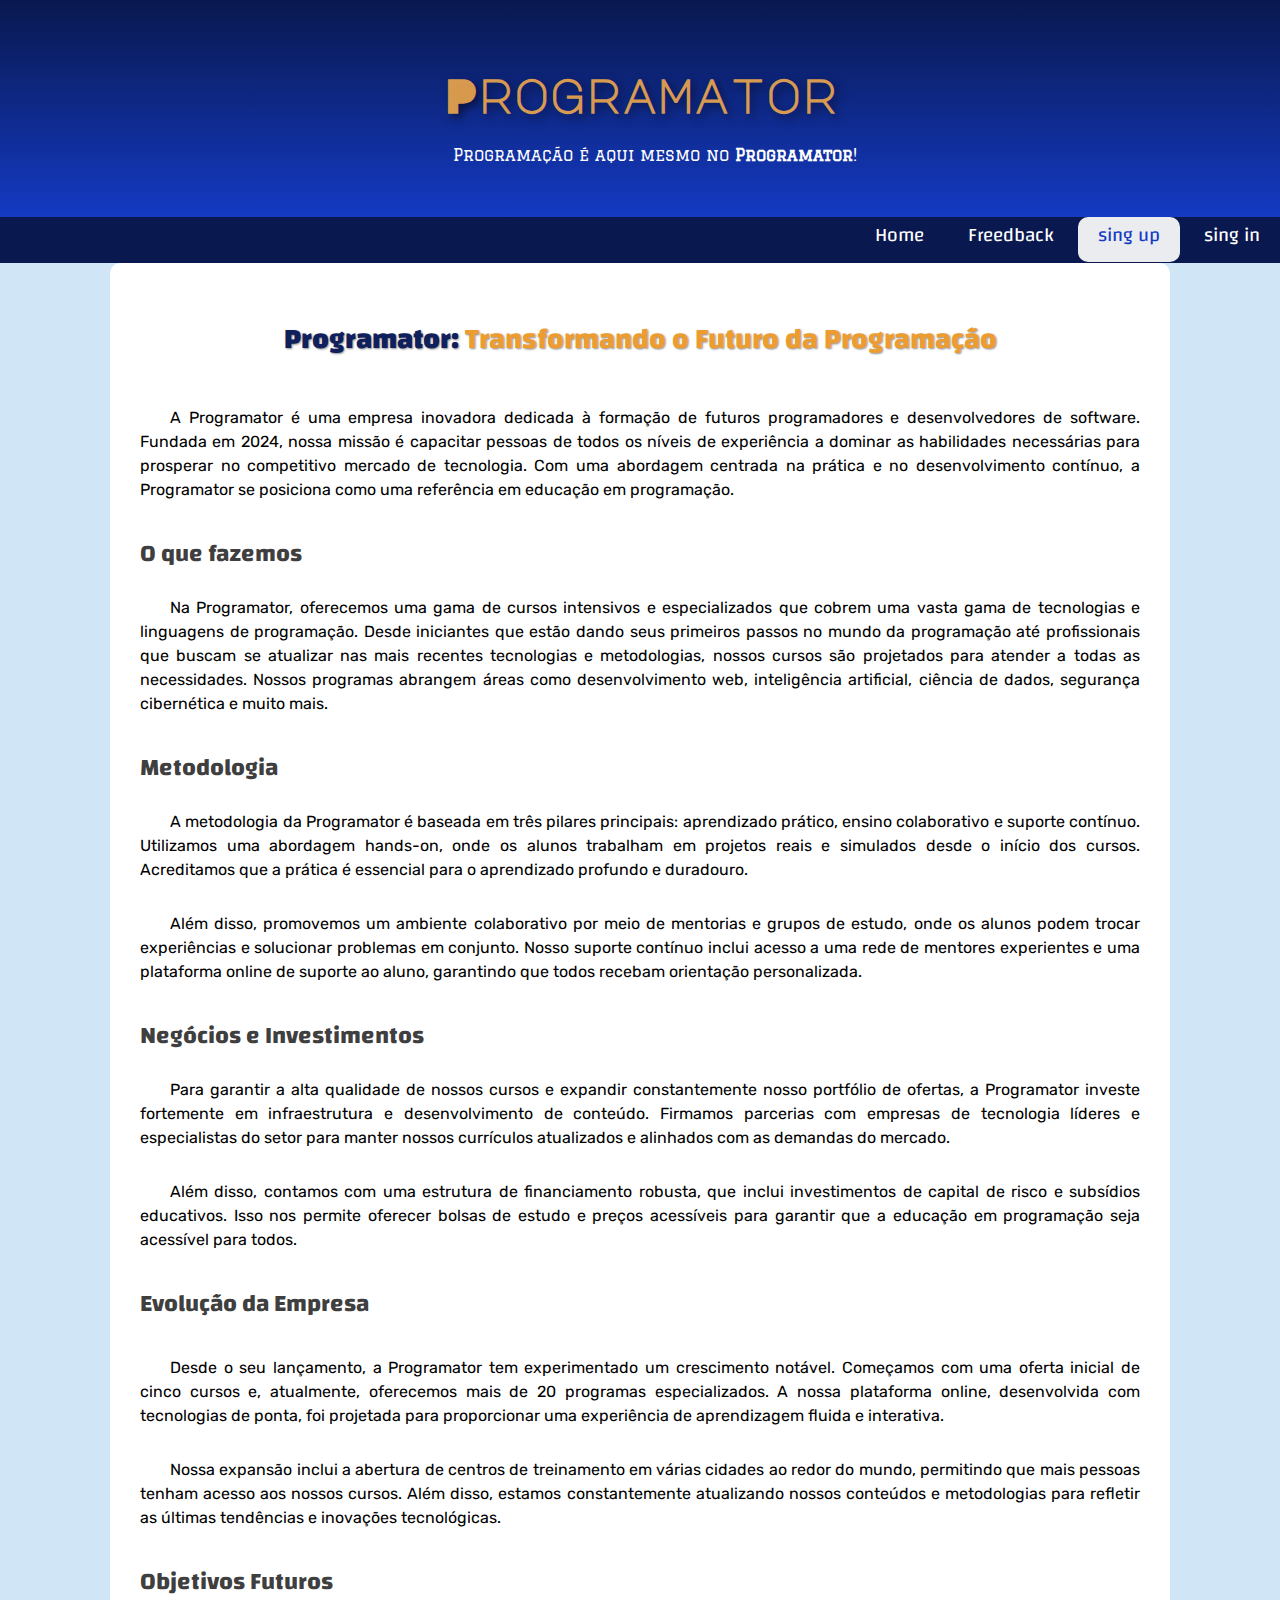
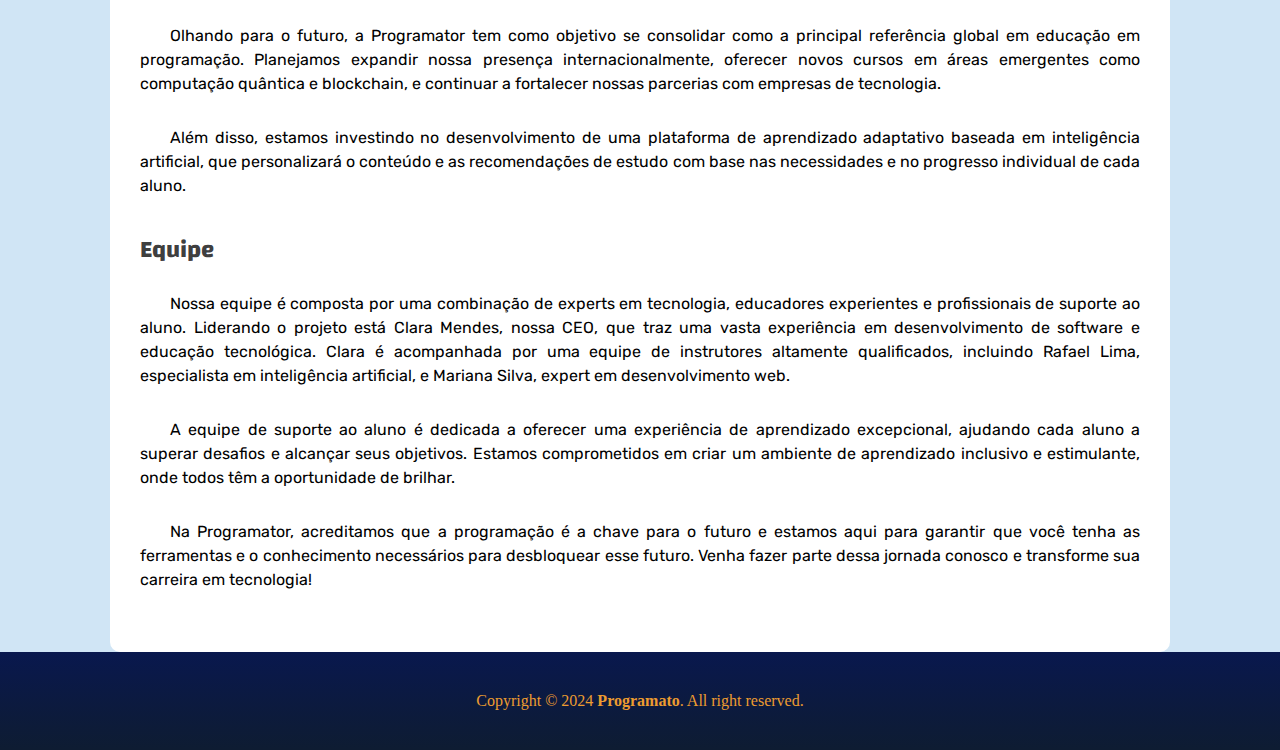
==== index.html @ 3247b6ad "Initial commit" ====
<!DOCTYPE html>
<html lang="pt-br">
<head>
    <meta charset="UTF-8">
    <meta name="viewport" content="width=device-width, initial-scale=1.0">
    <link rel="shortcut icon" href="/favicon_io (1)/favicon-32x32.png" type="image/x-icon">
    <link rel="stylesheet" href="estilo.css">
    
    <title>Programator</title>
</head>
<body>
    <header>
        <h1 id="hprincipal">Programator</h1>
        <p id="text">Programação é aqui mesmo no <strong>Programator</strong>!</p>
    </header>
    <nav>
        <a href="index.html">Home</a> <a href="project.html">Freedback</a> <a href="login.html" id="up">sing up</a> <a href="login.html" id="in">sing in</a>
    </nav>
    <main>
        <article>
            <h1><strong>Programator:</strong> Transformando o Futuro da Programação</h1>
            
            <p>A Programator é uma empresa inovadora dedicada à formação de futuros programadores e desenvolvedores de software. Fundada em 2024, nossa missão é capacitar pessoas de todos os níveis de experiência a dominar as habilidades necessárias para prosperar no competitivo mercado de tecnologia. Com uma abordagem centrada na prática e no desenvolvimento contínuo, a Programator se posiciona como uma referência em educação em programação.</p>
            
            <h2>O que fazemos</h2>
            <p>Na Programator, oferecemos uma gama de cursos intensivos e especializados que cobrem uma vasta gama de tecnologias e linguagens de programação. Desde iniciantes que estão dando seus primeiros passos no mundo da programação até profissionais que buscam se atualizar nas mais recentes tecnologias e metodologias, nossos cursos são projetados para atender a todas as necessidades. Nossos programas abrangem áreas como desenvolvimento web, inteligência artificial, ciência de dados, segurança cibernética e muito mais.</p>
            
            <h2>Metodologia</h2>
            <p>A metodologia da Programator é baseada em três pilares principais: aprendizado prático, ensino colaborativo e suporte contínuo. Utilizamos uma abordagem hands-on, onde os alunos trabalham em projetos reais e simulados desde o início dos cursos. Acreditamos que a prática é essencial para o aprendizado profundo e duradouro.</p>
            
            <p>Além disso, promovemos um ambiente colaborativo por meio de mentorias e grupos de estudo, onde os alunos podem trocar experiências e solucionar problemas em conjunto. Nosso suporte contínuo inclui acesso a uma rede de mentores experientes e uma plataforma online de suporte ao aluno, garantindo que todos recebam orientação personalizada.</p>
            
            <h2>Negócios e Investimentos</h2>
            <p>Para garantir a alta qualidade de nossos cursos e expandir constantemente nosso portfólio de ofertas, a Programator investe fortemente em infraestrutura e desenvolvimento de conteúdo. Firmamos parcerias com empresas de tecnologia líderes e especialistas do setor para manter nossos currículos atualizados e alinhados com as demandas do mercado.</p>
            
            <p>Além disso, contamos com uma estrutura de financiamento robusta, que inclui investimentos de capital de risco e subsídios educativos. Isso nos permite oferecer bolsas de estudo e preços acessíveis para garantir que a educação em programação seja acessível para todos.</p>
            
            <h2>Evolução da Empresa</h2>
            <picture>
                <source media="(min-width: 600px )" srcset="/favicon_io (1)/android-chrome-192x192.png">
                <img src="/programato.02.png" alt="" width="500px" ></picture><p>Desde o seu lançamento, a Programator tem experimentado um crescimento notável. Começamos com uma oferta inicial de cinco cursos e, atualmente, oferecemos mais de 20 programas especializados. A nossa plataforma online, desenvolvida com tecnologias de ponta, foi projetada para proporcionar uma experiência de aprendizagem fluida e interativa.</p>
            
            <p>Nossa expansão inclui a abertura de centros de treinamento em várias cidades ao redor do mundo, permitindo que mais pessoas tenham acesso aos nossos cursos. Além disso, estamos constantemente atualizando nossos conteúdos e metodologias para refletir as últimas tendências e inovações tecnológicas.</p>

            <h2>Objetivos Futuros</h2>
            <p>Olhando para o futuro, a Programator tem como objetivo se consolidar como a principal referência global em educação em programação. Planejamos expandir nossa presença internacionalmente, oferecer novos cursos em áreas emergentes como computação quântica e blockchain, e continuar a fortalecer nossas parcerias com empresas de tecnologia.</p>
            
            <p>Além disso, estamos investindo no desenvolvimento de uma plataforma de aprendizado adaptativo baseada em inteligência artificial, que personalizará o conteúdo e as recomendações de estudo com base nas necessidades e no progresso individual de cada aluno. </p>

        
            <h2>Equipe</h2>
            <p>Nossa equipe é composta por uma combinação de experts em tecnologia, educadores experientes e profissionais de suporte ao aluno. Liderando o projeto está Clara Mendes, nossa CEO, que traz uma vasta experiência em desenvolvimento de software e educação tecnológica. Clara é acompanhada por uma equipe de instrutores altamente qualificados, incluindo Rafael Lima, especialista em inteligência artificial, e Mariana Silva, expert em desenvolvimento web.</p>

            <p>A equipe de suporte ao aluno é dedicada a oferecer uma experiência de aprendizado excepcional, ajudando cada aluno a superar desafios e alcançar seus objetivos. Estamos comprometidos em criar um ambiente de aprendizado inclusivo e estimulante, onde todos têm a oportunidade de brilhar.</p>

            <p>Na Programator, acreditamos que a programação é a chave para o futuro e estamos aqui para garantir que você tenha as ferramentas e o conhecimento necessários para desbloquear esse futuro. Venha fazer parte dessa jornada conosco e transforme sua carreira em tecnologia!</p>
        </article>
    </main>
    <footer>Copyright &#169; 2024 <strong>Programato</strong>. All right reserved.</footer>
    <script>
        window.alert('Tudo onkay?')
        window.confirm('na paz?')
        window.prompt('seu nome bb?')
    </script>
</body>
</html>
---- estilo.css ----
@import url('https://fonts.googleapis.com/css2?family=Bungee&family=Chakra+Petch:ital,wght@0,300;0,400;0,500;0,600;0,700;1,300;1,400;1,500;1,600;1,700&display=swap');

@import url('https://fonts.googleapis.com/css2?family=Bungee&family=Chakra+Petch:ital,wght@0,300;0,400;0,500;0,600;0,700;1,300;1,400;1,500;1,600;1,700&family=Changa:wght@200..800&display=swap');

@import url('https://fonts.googleapis.com/css2?family=Bungee&family=Chakra+Petch:ital,wght@0,300;0,400;0,500;0,600;0,700;1,300;1,400;1,500;1,600;1,700&family=Changa:wght@200..800&display=swap');

@import url('https://fonts.googleapis.com/css2?family=Bungee&family=Chakra+Petch:ital,wght@0,300;0,400;0,500;0,600;0,700;1,300;1,400;1,500;1,600;1,700&family=Changa:wght@200..800&family=Major+Mono+Display&display=swap');

@import url('https://fonts.googleapis.com/css2?family=Amatic+SC:wght@400;700&family=Bungee&family=Chakra+Petch:ital,wght@0,300;0,400;0,500;0,600;0,700;1,300;1,400;1,500;1,600;1,700&family=Changa:wght@200..800&family=Major+Mono+Display&display=swap');

@import url('https://fonts.googleapis.com/css2?family=Amatic+SC:wght@400;700&family=Bungee&family=Chakra+Petch:ital,wght@0,300;0,400;0,500;0,600;0,700;1,300;1,400;1,500;1,600;1,700&family=Changa:wght@200..800&family=Graduate&family=Major+Mono+Display&display=swap');

@import url('https://fonts.googleapis.com/css2?family=Amatic+SC:wght@400;700&family=Bungee&family=Chakra+Petch:ital,wght@0,300;0,400;0,500;0,600;0,700;1,300;1,400;1,500;1,600;1,700&family=Changa:wght@200..800&family=Graduate&family=Major+Mono+Display&family=Rubik:ital,wght@0,300..900;1,300..900&display=swap');

*{
    margin: 0px;
    padding: 0px;

}
body{
    background-color: var(--cor1);
    overflow-x: hidden;

}
header{
    background-image: linear-gradient(to top, #143AC3, #09184E);
    padding: 50px;
    text-align: center;
}
header > #hprincipal{
    color:#f5ac4de0;
    font-family: var(--fonte3);
    font-size: 3em;
    text-shadow: 4px 4px 10px rgba(0, 0, 0, 0.5);
    padding-bottom: 25px;
}
#text{
    font-family: var(--fonte5);
    font-size: 1em;
    text-align: center;
    color: #fff;
    padding-bottom: 0px;
}
nav{
    background-color: #09184E;
    padding-bottom: 10px;
    text-align: end;
}nav > a{
    font-family: var(--fonte2);
    font-size: 1.2em;
    text-decoration: none;
    padding: 20px;
    padding-bottom: 10px;
    padding-top: 3px;
    color: rgb(255, 255, 255);
    
}
nav > a:hover{
    background-color: #143AC3;
    border-radius: 10px;
    transition-duration: 2s;
}
nav>#up{
    background-color: #ffffffea;
    border-radius: 10px;
    color: #143AC3;
    padding-top: 0px;
    padding-bottom: 9px    
}
nav>#up:hover{
    background-color: #143AC3;
    color: #fff;
}


:root{
    --cor1:#D0E5F5;
    --cor2:#2058C9;
    --cor3:#143AC3;
    --cor4:#09184E;
    --cor5:#0E1C32;
    --cor6:#ED9C30;
    --fonte-principal:"Bungee", sans-serif;
    --fonte2:"Changa", sans-serif;
    --fonte3:"Major Mono Display", monospace;
    --fonte4:"Amatic SC", sans-serif;
    --fonte5:"Graduate", serif;
    --font6:"Rubik", sans-serif;
    
}


    
h1{
    color: #ED9C30;
    font-family: var(--fonte2);
    font-size: 1.8em;
    text-align: center;
    text-shadow: 1px 1px 2px rgba(0, 0, 0, 0.432);
    margin-top: 20px;
    padding-bottom: 40px;
}
h1 strong{
    color: #0f205c;
}
h2{
    color:rgba(0, 0, 0, 0.767);
    font-family: var(--fonte2);
    text-align: justify;
    padding-bottom: 20px;

}
h3{
    font-family: var(--fonte2);
}
.extra{
    color: #ED9C30;
    text-align: center;
    padding-bottom: 20px;
}
p{
    font: 1em var(--font6);
    text-align: justify;
    text-indent: 30px;
    padding-bottom: 30px;
    line-height: 1.5em;
}
main{
    background-color: #fff;
   
    margin: auto;
    padding: 30px;
    border-radius: 10px;
    min-width: 220px ;
    max-width: 1000px;
    margin:auto;
   
    
}
img{
    width: 30%;
    display: block;
    margin: auto;
    padding-bottom: 10px;

}


footer{
    background-image: linear-gradient(to top, var(--cor5),var(--cor4));
    color: var(--cor6);
    text-align: center;
    padding: 40px;
}
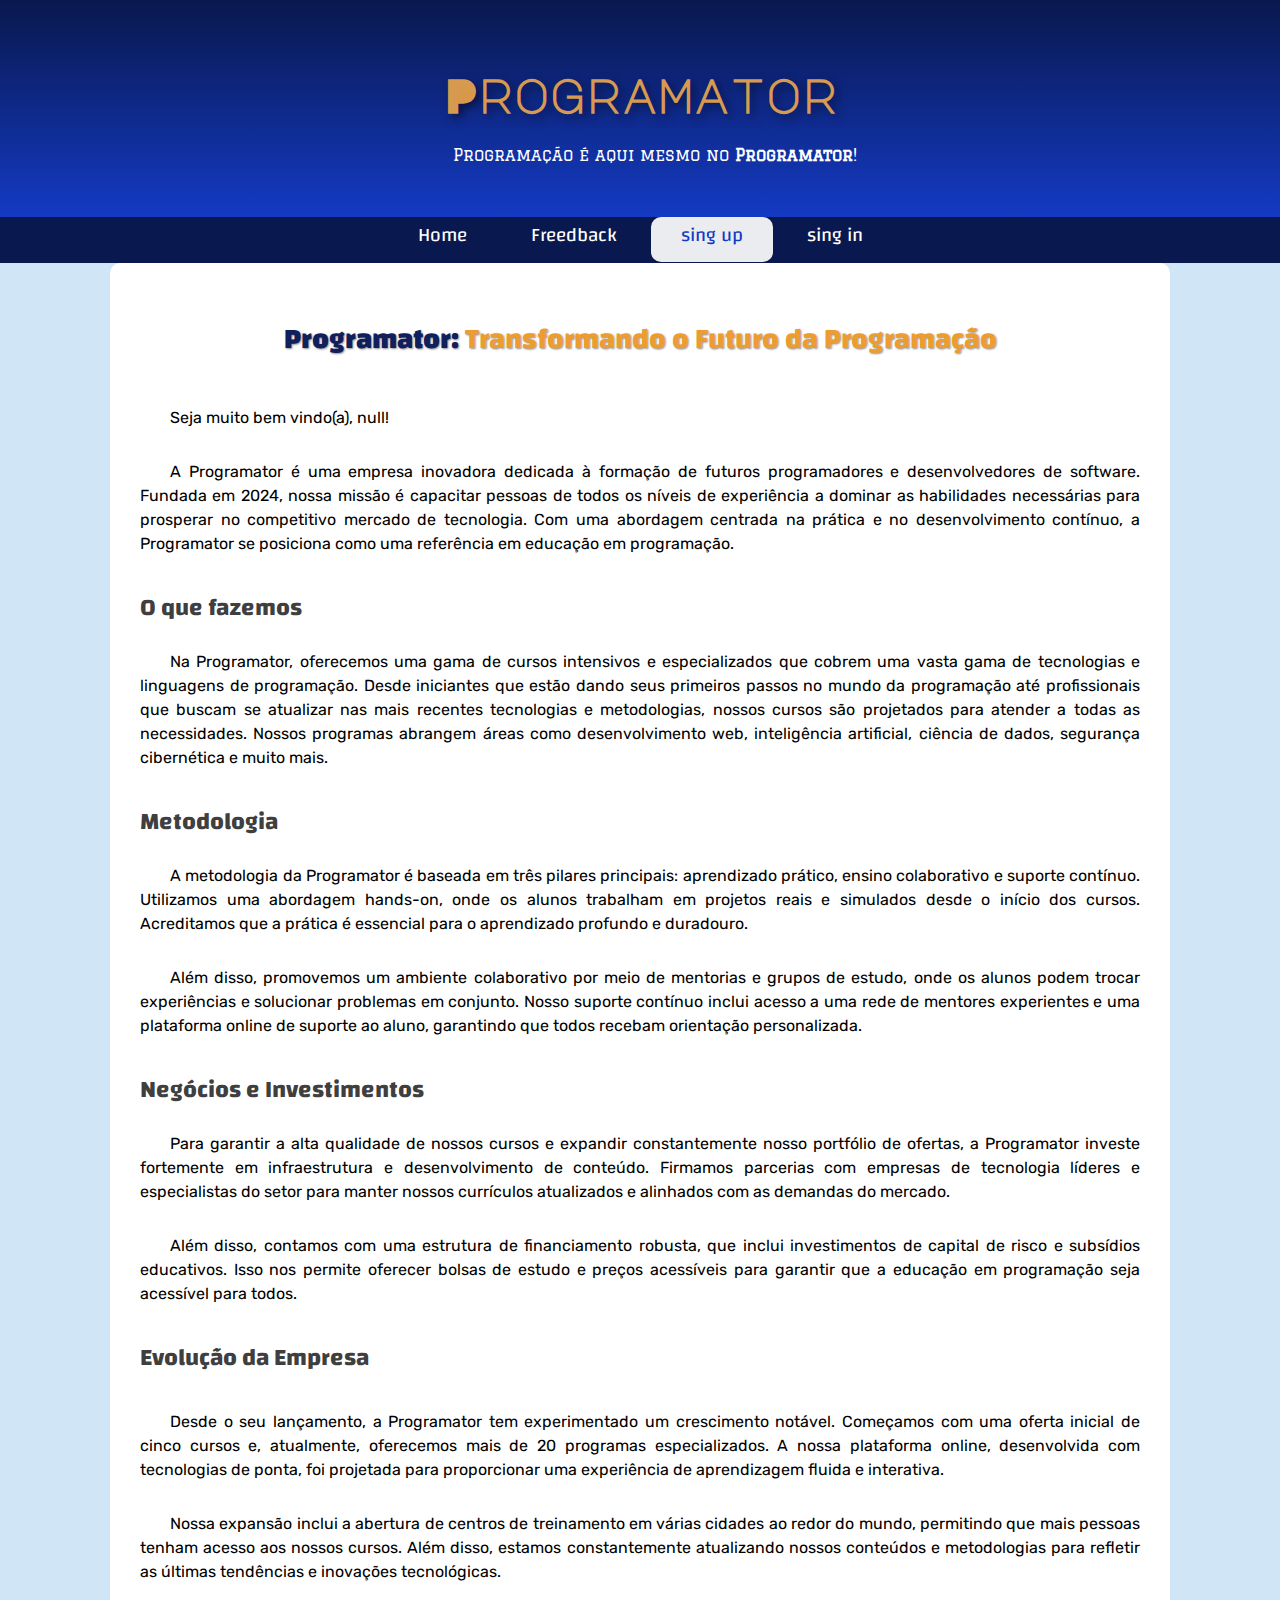
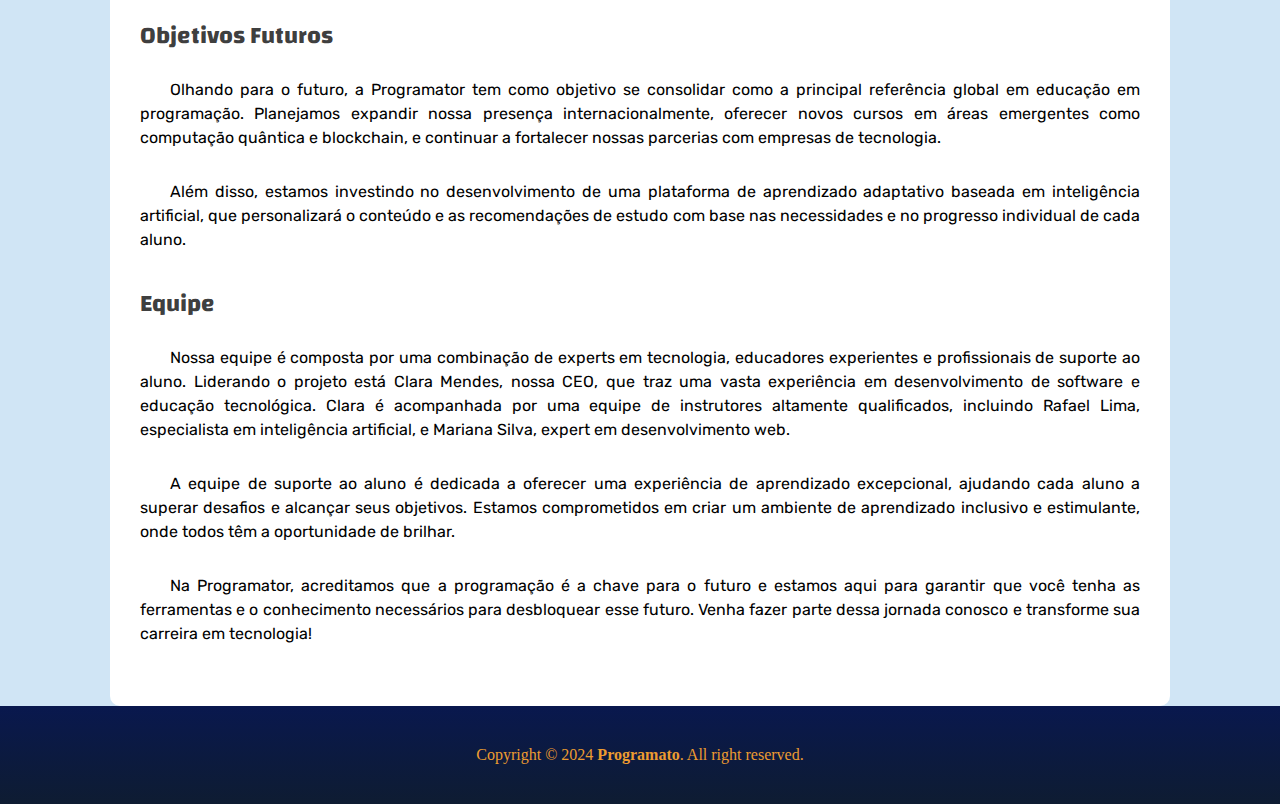
==== commit 847a3353: "UP" ====
--- a/index.html
+++ b/index.html
@@ -3,9 +3,10 @@
 <head>
     <meta charset="UTF-8">
     <meta name="viewport" content="width=device-width, initial-scale=1.0">
-    <link rel="shortcut icon" href="/favicon_io (1)/favicon-32x32.png" type="image/x-icon">
+    <link rel="shortcut icon" href="/programato.02.png" type="image/x-icon">
     <link rel="stylesheet" href="estilo.css">
     
+
     <title>Programator</title>
 </head>
 <body>
@@ -19,7 +20,8 @@
     <main>
         <article>
             <h1><strong>Programator:</strong> Transformando o Futuro da Programação</h1>
-            
+
+            <p id="p">...</p>
             <p>A Programator é uma empresa inovadora dedicada à formação de futuros programadores e desenvolvedores de software. Fundada em 2024, nossa missão é capacitar pessoas de todos os níveis de experiência a dominar as habilidades necessárias para prosperar no competitivo mercado de tecnologia. Com uma abordagem centrada na prática e no desenvolvimento contínuo, a Programator se posiciona como uma referência em educação em programação.</p>
             
             <h2>O que fazemos</h2>
@@ -54,13 +56,17 @@
             <p>A equipe de suporte ao aluno é dedicada a oferecer uma experiência de aprendizado excepcional, ajudando cada aluno a superar desafios e alcançar seus objetivos. Estamos comprometidos em criar um ambiente de aprendizado inclusivo e estimulante, onde todos têm a oportunidade de brilhar.</p>
 
             <p>Na Programator, acreditamos que a programação é a chave para o futuro e estamos aqui para garantir que você tenha as ferramentas e o conhecimento necessários para desbloquear esse futuro. Venha fazer parte dessa jornada conosco e transforme sua carreira em tecnologia!</p>
+            
         </article>
     </main>
     <footer>Copyright &#169; 2024 <strong>Programato</strong>. All right reserved.</footer>
     <script>
         window.alert('Tudo onkay?')
-        window.confirm('na paz?')
-        window.prompt('seu nome bb?')
+        window.confirm('Na paz?')
+        var nome = window.prompt('Seu nome bb?')
+        var p = window.document.getElementById('p')
+        p.innerText = `Seja muito bem vindo(a), ${nome}! `
+
     </script>
 </body>
 </html>--- a/estilo.css
+++ b/estilo.css
@@ -44,12 +44,12 @@
 nav{
     background-color: #09184E;
     padding-bottom: 10px;
-    text-align: end;
+    text-align: center;
 }nav > a{
     font-family: var(--fonte2);
     font-size: 1.2em;
     text-decoration: none;
-    padding: 20px;
+    padding: 30px;
     padding-bottom: 10px;
     padding-top: 3px;
     color: rgb(255, 255, 255);
@@ -58,7 +58,7 @@
 nav > a:hover{
     background-color: #143AC3;
     border-radius: 10px;
-    transition-duration: 2s;
+    transition-duration: 1s;
 }
 nav>#up{
     background-color: #ffffffea;
@@ -125,6 +125,13 @@
     padding-bottom: 30px;
     line-height: 1.5em;
 }
+#p{
+    font: 1em var(--font6);
+    text-align: justify;
+    text-indent: 30px;
+    padding-bottom: 30px;
+    line-height: 1.5em;
+}
 main{
     background-color: #fff;
    
